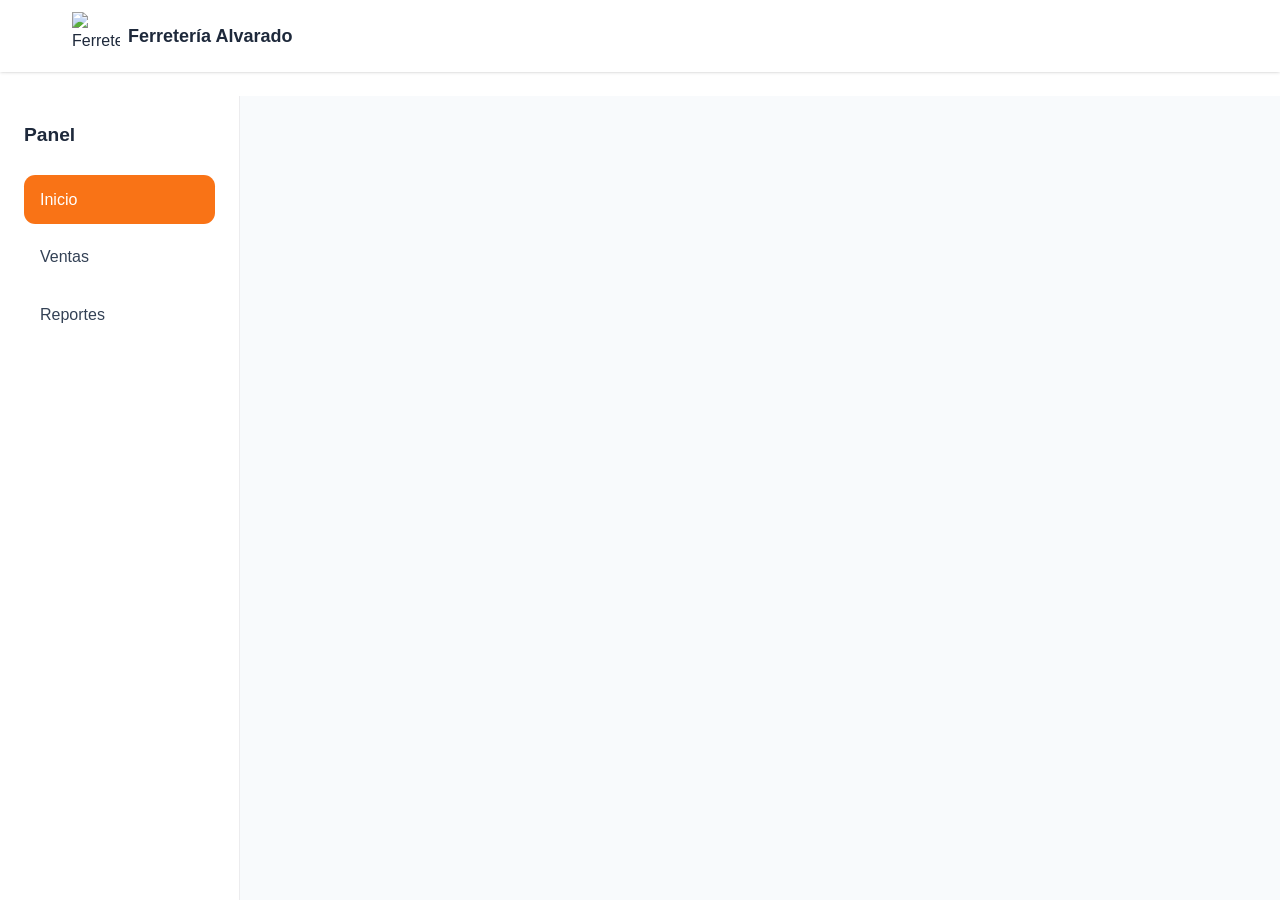
==== pages/dashboard.html @ 473c3b56 "integracion de dashboard" ====
<!doctype html>
<html lang="en">

<head>
    <meta charset="UTF-8" />
    <meta name="viewport" content="width=device-width, initial-scale=1.0" />
    <link rel="stylesheet" href="../Estilos/styles.css" />
    <link rel="stylesheet" href="../Estilos/readmore.css" />
    <title>Read more</title>
</head>

<body>
    <header class="header" id="header">
        <div class="container header-container">
            <a href="#" class="logo">
                <img src="../Assets/logo ferreteria -header.png" class="logo-icon" alt="Ferretería Alvarado logo" />
                <span class="logo-text">Ferretería Alvarado</span>
            </a>



            <button class="menu-toggle" id="menuToggle" aria-label="Abrir menú" aria-expanded="false">
                <span class="hamburger"></span>
            </button>
        </div>
    </header>

    <!-- Mobile Menu -->

    <main class="dashboard-layout">
        <!-- Sidebar -->
        <aside class="sidebar" id="sidebar">
            <h3 class="sidebar-title">Panel</h3>
            <ul class="sidebar-menu">
                <li><a href="./dashboard.html" class="active" onclick="loadPage('')">Inicio</a></li>
                <li><a href="#" onclick="loadPage('ventas.html')">Ventas</a></li>
                <li><a href="#" onclick="loadPage('reportes.html')">Reportes</a></li>
            </ul>
        </aside>

        <!-- Contenido -->
        <section class="dashboard-content">
            <iframe id="frame"
                src="https://datastudio.google.com/embed/reporting/789ed0cd-b2d2-45e2-969d-f712fde07af6/page/NxI1F"
                frameborder="0" allowfullscreen>
            </iframe>
        </section>
    </main>
    </main>
    <script src="../scripts/readmore.js"></script>
</body>

</html>
---- Estilos/styles.css ----
/* ========================================
   CSS Variables & Reset
======================================== */
:root {
  /* Brand */
  --orange: #f97316;
  --orange-hover: #ea580c;
  --orange-light: #fff7ed;

  /* Navy */
  --navy: #1e293b;
  --navy-dark: #0f172a;

  /* Gray scale */
  --gray-50: #f8fafc;
  --gray-100: #f1f5f9;
  --gray-200: #e2e8f0;
  --gray-300: #cbd5e1;
  --gray-400: #94a3b8;
  --gray-500: #64748b;
  --gray-600: #475569;
  --gray-700: #334155;
  --gray-800: #1e293b;
  --gray-900: #0f172a;
  --white: #ffffff;

  /* Shadows */
  --shadow-sm: 0 1px 2px 0 rgb(0 0 0 / 0.05);
  --shadow:    0 1px 3px 0 rgb(0 0 0 / 0.1), 0 1px 2px -1px rgb(0 0 0 / 0.1);
  --shadow-md: 0 4px 6px -1px rgb(0 0 0 / 0.1), 0 2px 4px -2px rgb(0 0 0 / 0.1);
  --shadow-lg: 0 10px 15px -3px rgb(0 0 0 / 0.1), 0 4px 6px -4px rgb(0 0 0 / 0.1);

  /* Layout */
  --radius-sm: 0.375rem;
  --radius:    0.5rem;
  --radius-lg: 1rem;

  /* Animation */
  --transition: all 0.25s ease;

  /* Spacing */
  --section-padding: 5rem 0;
  --header-height: 4.5rem;
}

*,
*::before,
*::after {
  box-sizing: border-box;
  margin: 0;
  padding: 0;
}

html {
  scroll-behavior: smooth;
  scroll-padding-top: var(--header-height);
}

body {
  font-family: 'Inter', -apple-system, BlinkMacSystemFont, 'Segoe UI', Roboto, sans-serif;
  font-size: 16px;
  line-height: 1.6;
  color: var(--gray-800);
  background-color: var(--white);
  -webkit-font-smoothing: antialiased;
}

img {
  max-width: 100%;
  height: auto;
  display: block;
}

a {
  text-decoration: none;
  color: inherit;
}

ul {
  list-style: none;
}

/* ========================================
   Utility Classes
======================================== */
.container {
  width: 100%;
  max-width: 1200px;
  margin: 0 auto;
  padding: 0 1.25rem;
}

.text-orange { color: var(--orange); }
.text-left   { text-align: left; }

/* ========================================
   Buttons
======================================== */
.btn {
  display: inline-flex;
  align-items: center;
  justify-content: center;
  gap: 0.5rem;
  padding: 0.75rem 1.5rem;
  font-size: 0.875rem;
  font-weight: 600;
  border-radius: var(--radius);
  border: 2px solid transparent;
  cursor: pointer;
  transition: var(--transition);
  line-height: 1;
  white-space: nowrap;
}

.btn-primary {
  background-color: var(--orange);
  color: var(--white);
  border-color: var(--orange);
}

.btn-primary:hover,
.btn-primary:focus-visible {
  background-color: var(--orange-hover);
  border-color: var(--orange-hover);
}

.btn-outline {
  background-color: transparent;
  color: var(--orange);
  border-color: var(--orange);
}

.btn-outline:hover,
.btn-outline:focus-visible {
  background-color: var(--orange);
  color: var(--white);
}

.btn-lg {
  padding: 1rem 2rem;
  font-size: 1rem;
}

.btn-block { width: 100%; }

.btn-icon {
  width: 1.25rem;
  height: 1.25rem;
  flex-shrink: 0;
}

/* Focus visible for keyboard users */
.btn:focus-visible {
  outline: 3px solid var(--orange);
  outline-offset: 2px;
}

/* ========================================
   Header
======================================== */
.header {
  position: fixed;
  top: 0;
  left: 0;
  right: 0;
  height: var(--header-height);
  background-color: var(--white);
  box-shadow: var(--shadow);
  z-index: 1000;
}

.header-container {
  display: flex;
  align-items: center;
  justify-content: space-between;
  height: 100%;
}

.logo {
  display: flex;
  align-items: center;
  gap: 0.5rem;
}

.logo-icon {
  width: 3rem;
  height: 3rem;
  color: var(--navy);
}

.logo-text {
  font-size: 1.125rem;
  font-weight: 700;
  color: var(--navy);
}

/* Desktop nav */
.nav { display: none; }

.nav-list {
  display: flex;
  align-items: center;
  gap: 2rem;
}

.nav-link {
  font-size: 0.875rem;
  font-weight: 500;
  color: var(--gray-600);
  transition: var(--transition);
  position: relative;
}

.nav-link::after {
  content: '';
  position: absolute;
  left: 0;
  bottom: -2px;
  width: 0;
  height: 2px;
  background-color: var(--orange);
  transition: width 0.25s ease;
}

.nav-link:hover,
.nav-link.active {
  color: var(--orange);
}

.nav-link:hover::after,
.nav-link.active::after {
  width: 100%;
}

.header-cta { display: none; }

/* Hamburger */
.menu-toggle {
  display: flex;
  align-items: center;
  justify-content: center;
  width: 2.5rem;
  height: 2.5rem;
  background: none;
  border: none;
  cursor: pointer;
  border-radius: var(--radius-sm);
}

.hamburger {
  position: relative;
  width: 1.5rem;
  height: 2px;
  background-color: var(--navy);
  transition: var(--transition);
}

.hamburger::before,
.hamburger::after {
  content: '';
  position: absolute;
  left: 0;
  width: 100%;
  height: 2px;
  background-color: var(--navy);
  transition: var(--transition);
}

.hamburger::before { top: -6px; }
.hamburger::after  { bottom: -6px; }

.menu-toggle.active .hamburger           { background-color: transparent; }
.menu-toggle.active .hamburger::before   { top: 0; transform: rotate(45deg); }
.menu-toggle.active .hamburger::after    { bottom: 0; transform: rotate(-45deg); }

/* Mobile Menu */
.mobile-menu {
  position: fixed;
  top: var(--header-height);
  left: 0;
  right: 0;
  background-color: var(--white);
  box-shadow: var(--shadow-lg);
  transform: translateY(-110%);
  opacity: 0;
  visibility: hidden;
  transition: transform 0.3s ease, opacity 0.3s ease, visibility 0.3s;
  z-index: 999;
}

.mobile-menu.active {
  transform: translateY(0);
  opacity: 1;
  visibility: visible;
}

.mobile-nav-list { padding: 1rem; }

.mobile-nav-link {
  display: block;
  padding: 0.75rem 1rem;
  font-size: 1rem;
  font-weight: 500;
  color: var(--gray-700);
  border-radius: var(--radius);
  transition: var(--transition);
}

.mobile-nav-link:hover {
  background-color: var(--gray-100);
  color: var(--orange);
}

.mobile-cta {
  margin-top: 0.5rem;
  width: 100%;
}

/* ========================================
   Hero Section
======================================== */
.hero {
  padding-top: calc(var(--header-height) + 2rem);
  padding-bottom: 3rem;
  background-color: var(--gray-50);
  overflow: hidden;
}

.hero-container {
  display: flex;
  flex-direction: column;
  gap: 2.5rem;
}

.hero-content { text-align: center; }

.hero-title {
  font-size: clamp(2rem, 5vw, 3.5rem);
  font-weight: 700;
  line-height: 1.15;
  color: var(--navy);
  margin-bottom: 1rem;
  text-wrap: balance;
}

.hero-description {
  font-size: 1.0625rem;
  color: var(--gray-600);
  margin-bottom: 1.75rem;
  max-width: 500px;
  margin-left: auto;
  margin-right: auto;
}

.hero-image-wrapper {
  position: relative;
  display: flex;
  justify-content: center;
}

.hero-image {
  width: 100%;
  max-width: 420px;
  height: auto;
  object-fit: contain;
}

.hero-image-accent {
  position: absolute;
  bottom: 0;
  left: 0;
  right: 0;
  height: 6px;
  background-color: var(--orange);
  border-radius: 3px;
}

/* ========================================
   Shared Section Styles
======================================== */
.section-title {
  font-size: clamp(1.5rem, 3vw, 2rem);
  font-weight: 700;
  color: var(--navy);
  text-align: center;
  margin-bottom: 0.75rem;
}

.section-subtitle {
  font-size: 1rem;
  color: var(--gray-500);
  text-align: center;
  max-width: 600px;
  margin: 0 auto 2.5rem;
}

/* ========================================
   Features Section
======================================== */
.features {
  padding: var(--section-padding);
  background-color: var(--white);
}

.features-grid {
  display: grid;
  grid-template-columns: 1fr;
  gap: 1.5rem;
}

.feature-card {
  text-align: center;
  padding: 1.75rem 1.5rem;
  border-radius: var(--radius-lg);
  background-color: var(--white);
  border: 1px solid var(--gray-200);
  transition: var(--transition);
}

.feature-card:hover {
  box-shadow: var(--shadow-md);
  border-color: var(--orange);
  transform: translateY(-2px);
}

.feature-icon {
  display: inline-flex;
  align-items: center;
  justify-content: center;
  width: 3.5rem;
  height: 3.5rem;
  background-color: var(--orange);
  border-radius: 50%;
  margin-bottom: 1rem;
}

.feature-icon svg {
  width: 1.5rem;
  height: 1.5rem;
  color: var(--white);
}

.feature-title {
  font-size: 1.0625rem;
  font-weight: 600;
  color: var(--navy);
  margin-bottom: 0.5rem;
}

.feature-description {
  font-size: 0.875rem;
  color: var(--gray-500);
  line-height: 1.65;
}

/* ========================================
   Catalog Section
======================================== */
.catalog {
  padding: var(--section-padding);
  background-color: var(--gray-50);
}

.catalog-header {
  display: flex;
  flex-direction: column;
  gap: 1.5rem;
  margin-bottom: 2.5rem;
}

.catalog-grid {
  display: grid;
  grid-template-columns: 1fr;
  gap: 1.5rem;
}

.catalog-card {
  background-color: var(--white);
  border-radius: var(--radius-lg);
  overflow: hidden;
  box-shadow: var(--shadow);
  transition: transform 0.25s ease, box-shadow 0.25s ease;
}

.catalog-card:hover {
  box-shadow: var(--shadow-lg);
  transform: translateY(-4px);
}

.catalog-image {
  width: 100%;
  height: 200px;
  object-fit: cover;
}

.catalog-content { padding: 1.5rem; }

.catalog-title {
  font-size: 1.0625rem;
  font-weight: 600;
  color: var(--navy);
  margin-bottom: 0.5rem;
}

.catalog-description {
  font-size: 0.875rem;
  color: var(--gray-500);
  margin-bottom: 1rem;
  line-height: 1.65;
}

.catalog-link,
.news-link {
  display: inline-flex;
  align-items: center;
  gap: 0.375rem;
  font-size: 0.875rem;
  font-weight: 600;
  color: var(--orange);
  transition: gap 0.2s ease, color 0.2s ease;
}

.catalog-link:hover,
.news-link:hover {
  gap: 0.625rem;
  color: var(--orange-hover);
}

.link-arrow {
  width: 1rem;
  height: 1rem;
  transition: transform 0.2s ease;
}

.catalog-link:hover .link-arrow,
.news-link:hover .link-arrow {
  transform: translateX(2px);
}

/* ========================================
   Gallery Section
======================================== */
.gallery-section {
  padding: var(--section-padding);
  background:
    radial-gradient(circle at top, rgba(249, 115, 22, 0.08), transparent 28%),
    linear-gradient(180deg, var(--white) 0%, var(--gray-50) 100%);
}

.gallery-viewport {
  position: relative;
  overflow: hidden;
  padding: 0.25rem 0 1rem;
  mask-image: linear-gradient(to right, transparent 0, #000 8%, #000 92%, transparent 100%);
  -webkit-mask-image: linear-gradient(to right, transparent 0, #000 8%, #000 92%, transparent 100%);
}

.gallery-viewport::before,
.gallery-viewport::after {
  content: '';
  position: absolute;
  top: 0;
  bottom: 0;
  width: 56px;
  z-index: 1;
  pointer-events: none;
}

.gallery-viewport::before {
  left: 0;
  background: linear-gradient(to right, rgba(248, 250, 252, 0.95), rgba(248, 250, 252, 0.15));
}

.gallery-viewport::after {
  right: 0;
  background: linear-gradient(to left, rgba(248, 250, 252, 0.95), rgba(248, 250, 252, 0.15));
}

.gallery-track {
  display: flex;
  gap: 1rem;
  width: max-content;
  padding: 0.25rem 0;
  animation: gallerySlide 18s linear infinite;
  animation-play-state: running;
  will-change: transform;
}

.gallery-viewport:hover .gallery-track,
.gallery-viewport:focus-within .gallery-track {
  animation-play-state: paused;
}

.gallery-card {
  flex: 0 0 82vw;
  max-width: 310px;
  background: var(--white);
  border-radius: var(--radius-lg);
  overflow: hidden;
  box-shadow: var(--shadow-md);
  border: 1px solid transparent;
  transition: transform 0.25s ease, box-shadow 0.25s ease, border-color 0.25s ease;
}
.gallery-card-link {
  display: block;
  text-decoration: none;
  color: inherit;
}

.gallery-card-link:visited,
.gallery-card-link:hover,
.gallery-card-link:active {
  color: inherit;
}

.gallery-card img {
  width: 100%;
  height: 180px;
  object-fit: cover;
}

.gallery-caption {
  padding: 0.75rem 0.85rem 0.9rem;
  font-size: 0.875rem;
  color: var(--gray-700);
}

.gallery-card.is-active {
  transform: scale(1.04);
  border-color: rgba(249, 115, 22, 0.35);
  box-shadow: 0 18px 35px rgba(249, 115, 22, 0.18);
}

.gallery-card:hover {
  transform: translateY(-3px) scale(1.02);
}

@keyframes gallerySlide {
  from { transform: translateX(0); }
  to { transform: translateX(-50%); }
}

/* ========================================
   News Section
======================================== */
.news {
  padding: var(--section-padding);
  background-color: var(--white);
}

.news-grid {
  display: grid;
  grid-template-columns: 1fr;
  gap: 1.5rem;
}

.news-card {
  background-color: var(--white);
  border-radius: var(--radius-lg);
  overflow: hidden;
  box-shadow: var(--shadow);
  transition: box-shadow 0.25s ease, transform 0.25s ease;
}

.news-card:hover {
  box-shadow: var(--shadow-lg);
  transform: translateY(-2px);
}

.news-image {
  width: 100%;
  height: 180px;
  object-fit: cover;
}

.news-content { padding: 1.25rem; }

.news-date {
  font-size: 0.75rem;
  color: var(--gray-400);
  text-transform: uppercase;
  letter-spacing: 0.06em;
  font-weight: 500;
}

.news-title {
  font-size: 1rem;
  font-weight: 600;
  color: var(--navy);
  margin: 0.5rem 0;
  line-height: 1.4;
}

.news-excerpt {
  font-size: 0.875rem;
  color: var(--gray-500);
  margin-bottom: 1rem;
  line-height: 1.65;
}

/* ========================================
   Footer
======================================== */
.footer {
  background-color: var(--navy-dark);
  color: var(--white);
  padding-top: 3.5rem;
}

.footer-container {
  display: grid;
  grid-template-columns: 1fr;
  gap: 2.5rem;
}

.logo-footer .logo-icon { color: var(--white); }
.logo-footer .logo-text { color: var(--white); }

.footer-description {
  font-size: 0.875rem;
  color: var(--gray-400);
  margin-top: 1rem;
  line-height: 1.7;
}

.footer-contact {
  margin-top: 1.5rem;
  display: flex;
  flex-direction: column;
  gap: 0.875rem;
}

.contact-item {
  display: flex;
  align-items: flex-start;
  gap: 0.75rem;
  font-size: 0.875rem;
  color: var(--gray-300);
}

.contact-icon {
  width: 1.25rem;
  height: 1.25rem;
  flex-shrink: 0;
  color: var(--orange);
  margin-top: 0.1rem;
}

.footer-form-wrapper {
  background-color: var(--navy);
  padding: 1.75rem;
  border-radius: var(--radius-lg);
}

.footer-form-title {
  font-size: 1.25rem;
  font-weight: 600;
  margin-bottom: 1.25rem;
}

.form-group { margin-bottom: 1rem; }

.form-label {
  display: block;
  font-size: 0.875rem;
  font-weight: 500;
  margin-bottom: 0.375rem;
  color: var(--gray-300);
}

.form-input {
  width: 100%;
  padding: 0.75rem 1rem;
  font-size: 0.875rem;
  background-color: var(--navy-dark);
  border: 1px solid var(--gray-700);
  border-radius: var(--radius);
  color: var(--white);
  transition: border-color 0.2s ease, box-shadow 0.2s ease;
}

.form-input::placeholder { color: var(--gray-500); }

.form-input:focus {
  outline: none;
  border-color: var(--orange);
  box-shadow: 0 0 0 3px rgb(249 115 22 / 0.2);
}

.form-textarea {
  resize: vertical;
  min-height: 110px;
}

.footer-bottom {
  margin-top: 3rem;
  padding: 1.25rem 0;
  border-top: 1px solid var(--gray-700);
  text-align: center;
}

.footer-bottom p {
  font-size: 0.875rem;
  color: var(--gray-400);
}

.footer-socials { display: none; }

/* ========================================
   Floating Social Buttons
======================================== */
.social-float {
  position: fixed;
  right: 1rem;
  bottom: 1.5rem;
  display: flex;
  flex-direction: column;
  gap: 0.6rem;
  z-index: 1050;
  align-items: center;
}

.social-link {
  width: 44px;
  height: 44px;
  display: inline-flex;
  align-items: center;
  justify-content: center;
  border-radius: 50%;
  box-shadow: 0 4px 12px rgb(0 0 0 / 0.15);
  transition: transform 0.2s ease, box-shadow 0.2s ease;
  text-decoration: none;
  color: var(--white);
  border: none;
}

.social-link.whatsapp  { background: #25d366; }
.social-link.facebook  { background: #1877f2; }
.social-link.instagram { background: radial-gradient(circle at 30% 30%, #feda75, #d62976 40%, #962fbf 60%, #4f5bd5 90%); }
.social-link.tiktok    { background: #010101; }

.social-link .social-icon {
  width: 20px;
  height: 20px;
  display: block;
  filter: brightness(0) invert(1);
}

.social-link:hover,
.social-link:focus-visible {
  transform: translateY(-4px) scale(1.05);
  box-shadow: 0 8px 20px rgb(0 0 0 / 0.2);
}

.social-link:focus-visible {
  outline: 3px solid var(--orange);
  outline-offset: 2px;
}

/* ========================================
   Scroll to Top Button
======================================== */
.scroll-to-top {
  position: fixed;
  bottom: 1.5rem;
  right: 1rem;
  width: 3rem;
  height: 3rem;
  background-color: var(--orange);
  color: var(--white);
  border: none;
  border-radius: 50%;
  cursor: pointer;
  display: flex;
  align-items: center;
  justify-content: center;
  box-shadow: var(--shadow-lg);
  opacity: 0;
  visibility: hidden;
  transform: translateY(1rem);
  transition: var(--transition);
  z-index: 1040;
}

.scroll-to-top:hover {
  background-color: var(--orange-hover);
  transform: translateY(-2px);
}

.scroll-to-top.visible {
  opacity: 1;
  visibility: visible;
  transform: translateY(0);
}

.scroll-to-top svg {
  width: 1.25rem;
  height: 1.25rem;
}

/* ========================================
   Map Section
======================================== */
.map-section {
  padding: var(--section-padding);
  background-color: var(--gray-50);
}

.map-wrapper {
  display: grid;
  grid-template-columns: 1fr;
  gap: 2rem;
  margin-top: 2.5rem;
  align-items: start;
}

#map {
  height: 420px;
  border-radius: var(--radius-lg);
  box-shadow: var(--shadow-lg);
  z-index: 0;
  border: 1px solid var(--gray-200);
}

.map-info-card {
  background: var(--white);
  border-radius: var(--radius-lg);
  padding: 1.5rem;
  box-shadow: var(--shadow-md);
  display: flex;
  flex-direction: column;
  gap: 1.25rem;
  border: 1px solid var(--gray-200);
}

.map-info-item {
  display: flex;
  gap: 1rem;
  align-items: flex-start;
}

.map-info-icon {
  flex-shrink: 0;
  width: 40px;
  height: 40px;
  background-color: var(--orange-light);
  border-radius: var(--radius);
  display: flex;
  align-items: center;
  justify-content: center;
}

.map-info-icon svg {
  width: 20px;
  height: 20px;
  stroke: var(--orange);
}

.map-info-item strong {
  display: block;
  font-size: 0.875rem;
  font-weight: 600;
  color: var(--navy);
  margin-bottom: 0.25rem;
}

.map-info-item p {
  font-size: 0.875rem;
  color: var(--gray-600);
  line-height: 1.5;
}

.map-directions-btn { margin-top: 0.5rem; }

/* ========================================
   Media Queries
======================================== */

/* Small tablets */
@media (min-width: 640px) {
  .container { padding: 0 1.5rem; }

  .features-grid  { grid-template-columns: repeat(2, 1fr); }
  .catalog-grid   { grid-template-columns: repeat(2, 1fr); }
  .news-grid      { grid-template-columns: repeat(2, 1fr); }

  .catalog-card-featured { grid-column: span 2; }
  .catalog-card-featured .catalog-image { height: 280px; }

  .news-grid .news-card:first-child { grid-column: span 2; }
  .news-grid .news-card:first-child .news-image { height: 240px; }
}

/* Tablet / Desktop */
@media (min-width: 768px) {
  .nav          { display: block; }
  .header-cta   { display: inline-flex; }
  .menu-toggle  { display: none; }
  .mobile-menu  { display: none; }

  .hero {
    padding-top: calc(var(--header-height) + 3rem);
    padding-bottom: 5rem;
  }

  .hero-container {
    flex-direction: row;
    align-items: center;
  }

  .hero-content {
    flex: 1;
    text-align: left;
    padding-right: 2rem;
  }

  .hero-description {
    margin-left: 0;
    margin-right: 0;
  }

  .hero-image-wrapper { flex: 1; }
  .hero-image { max-width: 100%; }

  .catalog-header {
    flex-direction: row;
    align-items: flex-start;
    justify-content: space-between;
  }

  .footer-container { grid-template-columns: 1fr 1fr; }

  .map-wrapper { grid-template-columns: 1fr 360px; }
  #map { height: 420px; }

  /* Scroll button clear of social float on tablet+ */
  .scroll-to-top { right: calc(1rem + 56px); }
}

/* Desktop */
@media (min-width: 1024px) {
  .features-grid { grid-template-columns: repeat(4, 1fr); }

  .catalog-grid {
    grid-template-columns: 1fr 1fr 1fr;
  }

  .catalog-card-featured {
    grid-column: 1;
    grid-row: span 2;
  }

  .catalog-card-featured .catalog-image { height: 300px; }

  .news-grid { grid-template-columns: repeat(3, 1fr); }

  .news-grid .news-card:first-child { grid-column: 1; }
  .news-grid .news-card:first-child .news-image { height: 180px; }

  .footer-container { grid-template-columns: 1.2fr 0.8fr; gap: 4rem; }
}

/* XL Desktop */
@media (min-width: 1280px) {
  .container { padding: 0 2rem; }
}

/* Mobile: social buttons in footer */
@media (max-width: 600px) {
  .gallery-viewport::before,
  .gallery-viewport::after {
    width: 28px;
  }

  .gallery-viewport {
    mask-image: linear-gradient(to right, transparent 0, #000 6%, #000 94%, transparent 100%);
    -webkit-mask-image: linear-gradient(to right, transparent 0, #000 6%, #000 94%, transparent 100%);
  }

  .social-float { display: none; }

  .footer-socials {
    display: flex;
    gap: 0.5rem;
    justify-content: center;
    align-items: center;
    margin-top: 0.75rem;
  }

  .footer-social-link {
    width: 40px;
    height: 40px;
    display: inline-flex;
    align-items: center;
    justify-content: center;
    border-radius: var(--radius);
    box-shadow: 0 4px 10px rgb(0 0 0 / 0.1);
    text-decoration: none;
    color: var(--white);
    transition: transform 0.2s ease;
  }

  .footer-social-link:hover { transform: translateY(-2px); }

  .footer-social-link.whatsapp  { background: #25d366; }
  .footer-social-link.facebook  { background: #1877f2; }
  .footer-social-link.instagram { background: radial-gradient(circle at 30% 30%, #feda75, #d62976 40%, #962fbf 60%, #4f5bd5 90%); }
  .footer-social-link.tiktok    { background: #000000; }

  .footer-social-link .social-icon {
    width: 18px;
    height: 18px;
    filter: brightness(0) invert(1);
  }

  .scroll-to-top { right: 1rem; }

  #map { height: 300px; }
}
---- Estilos/readmore.css ----
﻿.main-content {
  padding-top: 6rem;
  background-color: var(--gray-50);
}

.product-section {
  padding: 2.5rem 0 3rem;
}

.product-container {
  display: flex;
  gap: 2.5rem;
  max-width: 1100px;
  margin: 0 auto;
  align-items: flex-start;
}

.image-section {
  flex: 1 1 45%;
}

.image-section img {
  width: 100%;
  height: auto;
  border-radius: 1rem;
  box-shadow: var(--shadow-lg);
  object-fit: cover;
}

.product-card {
  flex: 1 1 50%;
  padding: 2rem;
  border-radius: 1.25rem;
  background: var(--white);
  box-shadow: var(--shadow);
  border: 1px solid rgba(15, 23, 42, 0.06);
}

.title {
  font-size: 2rem;
  margin-bottom: 0.75rem;
  line-height: 1.2;
  color: var(--gray-900);
}

.meta {
  color: var(--gray-600);
  margin-bottom: 1.5rem;
}

.description p {
  color: var(--gray-700);
  line-height: 1.8;
  margin-bottom: 1.5rem;
}

#more {
  display: none;
}

.readmore-btn {
  display: inline-flex;
  align-items: center;
  justify-content: center;
  padding: 0.9rem 1.5rem;
  font-size: 0.95rem;
  border-radius: 999px;
  border: 2px solid var(--orange);
  background: transparent;
  color: var(--orange);
  transition: var(--transition);
}

.readmore-btn:hover,
.readmore-btn:focus-visible {
  background: var(--orange);
  color: var(--white);
}

.mobile-menu {
  position: fixed;
  top: 4.5rem;
  left: 0;
  right: 0;
  background: var(--white);
  border-bottom: 1px solid rgba(203, 213, 225, 0.6);
  box-shadow: var(--shadow);
  transform: translateY(-100%);
  opacity: 0;
  visibility: hidden;
  transition: transform 0.25s ease, opacity 0.25s ease, visibility 0.25s ease;
  z-index: 999;
}

.mobile-menu.open {
  transform: translateY(0);
  opacity: 1;
  visibility: visible;
}

.mobile-nav-list {
  display: grid;
  gap: 0.75rem;
  padding: 1rem 1.25rem 1.5rem;
}

.mobile-nav-link,
.mobile-cta {
  display: block;
  width: 100%;
  padding: 0.95rem 1rem;
  border-radius: 0.9rem;
  color: var(--gray-700);
}

.mobile-nav-link:hover,
.mobile-nav-link:focus-visible {
  background: var(--gray-100);
}

.mobile-cta {
  text-align: center;
}

@media (max-width: 900px) {
  .product-container {
    flex-direction: column;
    gap: 1.75rem;
  }

  .product-card {
    padding: 1.75rem;
  }
}

@media (max-width: 680px) {
  .container {
    padding: 0 1rem;
  }

  .header-container {
    height: 4rem;
  }

  .logo-text {
    font-size: 1rem;
  }

  .product-section {
    padding-top: 5rem;
  }
}

/* ========================================
   Items Grid (product listings)
======================================== */
.items-section {
  padding: 3rem 0 5rem;
}

.items-section-title {
  font-size: 1.5rem;
  font-weight: 700;
  color: var(--navy);
  margin-bottom: 2rem;
  padding-bottom: 0.75rem;
  border-bottom: 3px solid var(--orange);
  display: inline-block;
}

.items-grid {
  display: grid;
  grid-template-columns: repeat(auto-fill, minmax(230px, 1fr));
  gap: 1.5rem;
}

.item-card {
  background-color: var(--white);
  border-radius: 1rem;
  overflow: hidden;
  box-shadow: var(--shadow);
  border: 1px solid rgba(15, 23, 42, 0.06);
  transition: var(--transition);
  display: flex;
  flex-direction: column;
}

.item-card:hover {
  transform: translateY(-4px);
  box-shadow: var(--shadow-lg);
}

.item-img-wrapper {
  height: 220px;
  overflow: hidden;
}

.item-img-wrapper img {
  width: 100%;
  height: 100%;
  object-fit: cover;
  transition: transform 0.4s ease;
}

.item-card:hover .item-img-wrapper img {
  transform: scale(1.05);
}

.item-body {
  padding: 1.5rem;
  display: flex;
  flex-direction: column;
  flex: 1;
  gap: 0.75rem;
}

.item-body h3 {
  font-size: 1.125rem;
  font-weight: 700;
  color: var(--navy);
}

.item-body p {
  font-size: 0.95rem;
  color: var(--gray-500);
  line-height: 1.7;
  flex: 1;
}

.item-btn {
  margin-top: auto;
  width: 100%;
  font-size: 0.95rem;
  padding: 0.85rem 1rem;
  border-radius: 0.85rem;
}

/* =========================
   DASHBOARD LAYOUT
========================= */
.dashboard-layout {
  display: flex;
  height: calc(100vh - 6rem);
  margin-top: 6rem;
}

/* =========================
   SIDEBAR
========================= */
.sidebar {
  width: 240px;
  background: var(--white);
  border-right: 1px solid rgba(15, 23, 42, 0.08);
  padding: 1.5rem;
}

.sidebar-title {
  font-size: 1.2rem;
  font-weight: 700;
  color: var(--navy);
  margin-bottom: 1.5rem;
}

.sidebar-menu {
  display: flex;
  flex-direction: column;
  gap: 0.5rem;
}

.sidebar-menu a {
  display: block;
  padding: 0.75rem 1rem;
  border-radius: 0.7rem;
  color: var(--gray-700);
  transition: var(--transition);
}

.sidebar-menu a:hover {
  background: var(--gray-100);
}

/* ACTIVO */
.sidebar-menu a.active {
  background: var(--orange);
  color: var(--white);
}

/* =========================
   CONTENIDO
========================= */
.dashboard-content {
  flex: 1;
  background: var(--gray-50);
}

.dashboard-content iframe {
  width: 100%;
  height: 100%;
  border: none;
}

/* =========================
   RESPONSIVE
========================= */
@media (max-width: 768px) {
  .dashboard-layout {
    flex-direction: column;
  }

  .sidebar {
    position: fixed;
    left: -100%;
    top: 6rem;
    height: 100%;
    width: 220px;
    z-index: 1000;
    transition: 0.3s;
  }

  .sidebar.open {
    left: 0;
  }
}
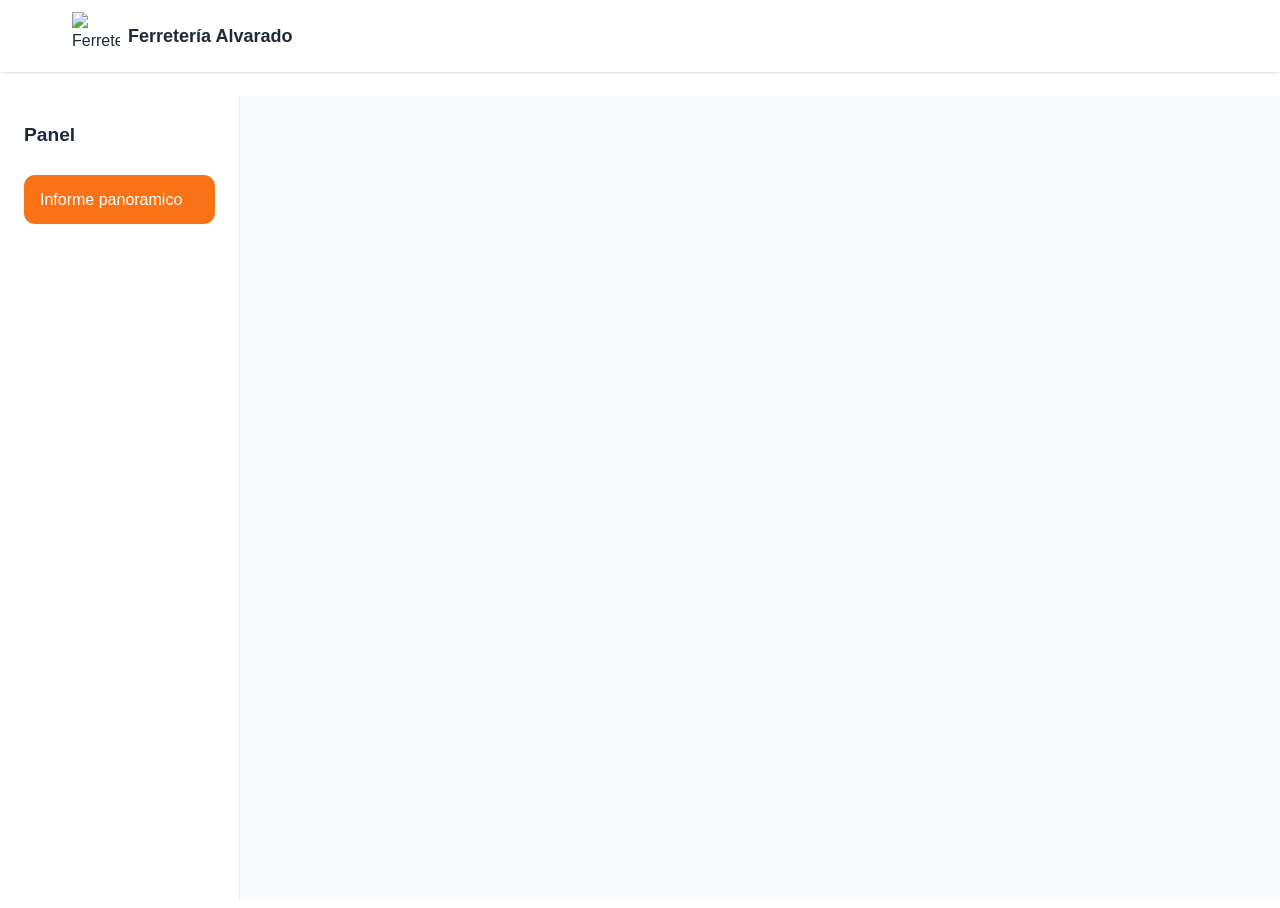
==== commit 282c5e86: "Integracion de dashboard" ====
--- a/pages/dashboard.html
+++ b/pages/dashboard.html
@@ -6,7 +6,7 @@
     <meta name="viewport" content="width=device-width, initial-scale=1.0" />
     <link rel="stylesheet" href="../Estilos/styles.css" />
     <link rel="stylesheet" href="../Estilos/readmore.css" />
-    <title>Read more</title>
+    <title>Analiticas</title>
 </head>
 
 <body>
@@ -32,9 +32,9 @@
         <aside class="sidebar" id="sidebar">
             <h3 class="sidebar-title">Panel</h3>
             <ul class="sidebar-menu">
-                <li><a href="./dashboard.html" class="active" onclick="loadPage('')">Inicio</a></li>
-                <li><a href="#" onclick="loadPage('ventas.html')">Ventas</a></li>
-                <li><a href="#" onclick="loadPage('reportes.html')">Reportes</a></li>
+                <li><a href="./dashboard.html" class="active" onclick="loadPage('')">Informe panoramico</a></li>
+                <!-- <li><a href="#" onclick="loadPage('ventas.html')">Ventas</a></li>
+                <li><a href="#" onclick="loadPage('reportes.html')">Reportes</a></li> -->
             </ul>
         </aside>
 
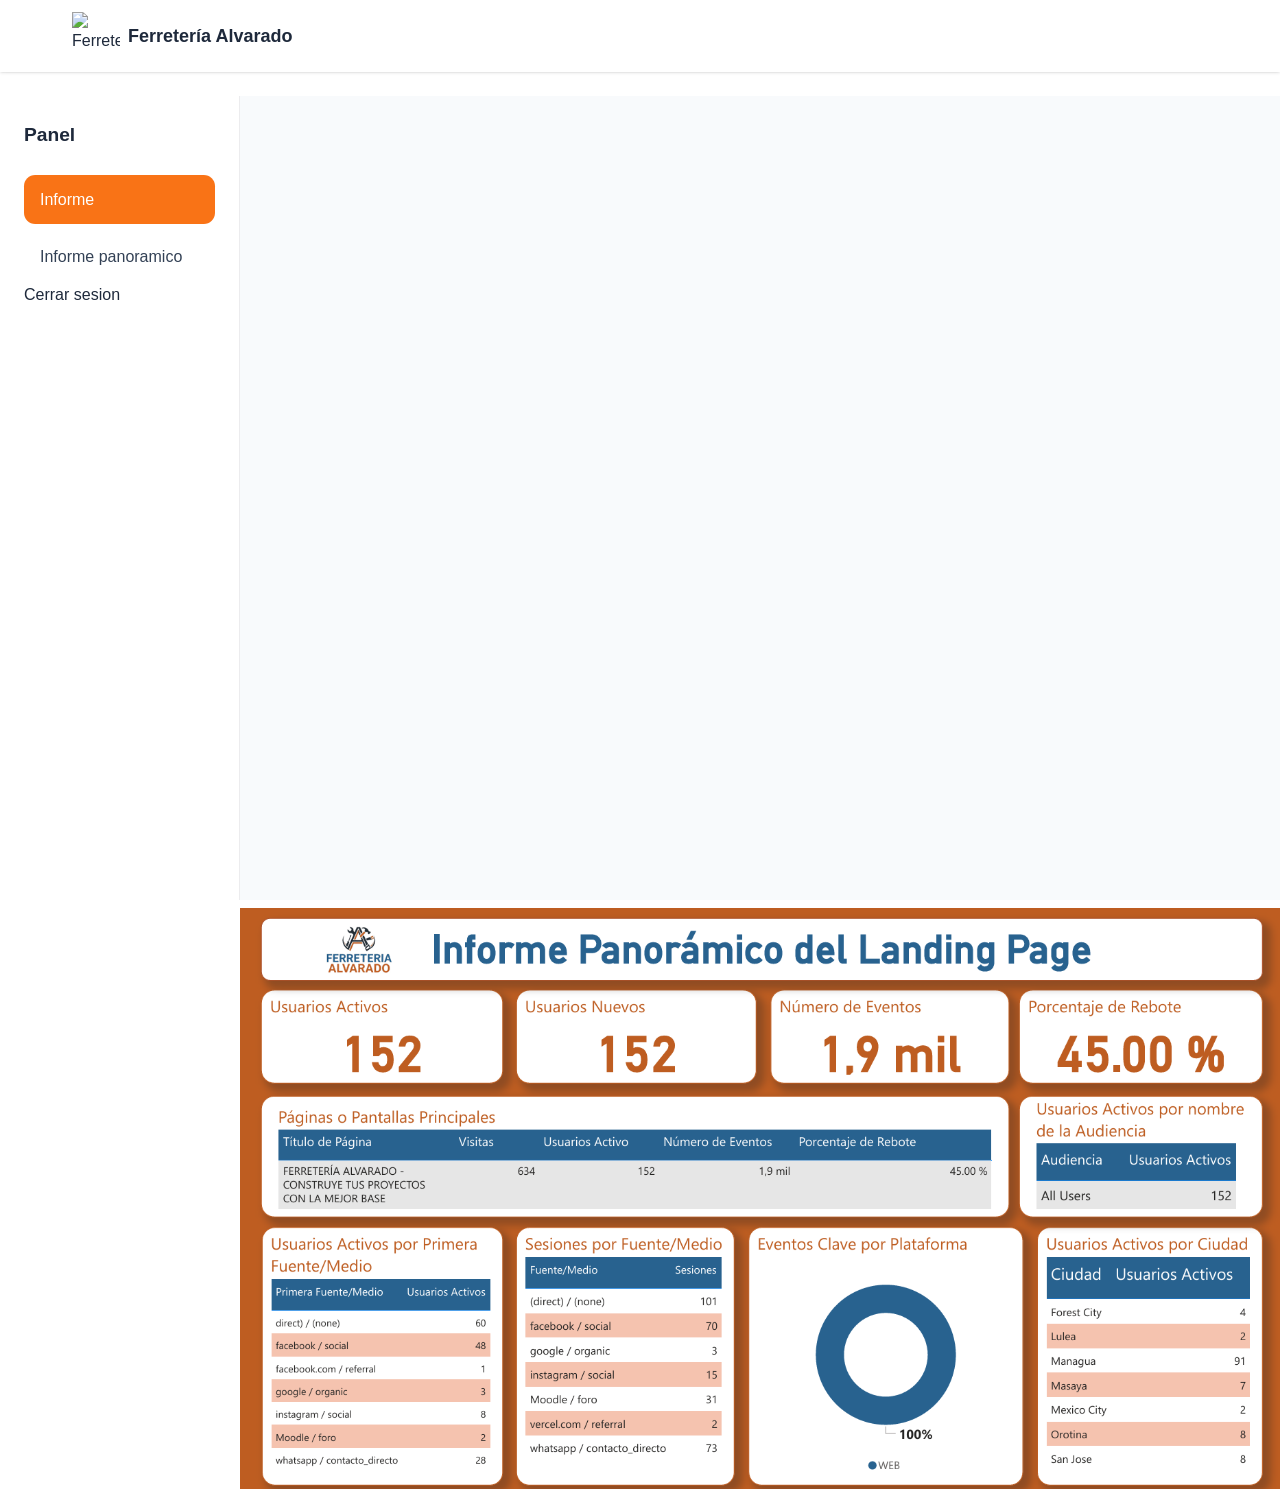
==== commit 6f7070a9: "Dashboard" ====
--- a/pages/dashboard.html
+++ b/pages/dashboard.html
@@ -32,10 +32,11 @@
         <aside class="sidebar" id="sidebar">
             <h3 class="sidebar-title">Panel</h3>
             <ul class="sidebar-menu">
-                <li><a href="./dashboard.html" class="active" onclick="loadPage('')">Informe panoramico</a></li>
-                <!-- <li><a href="#" onclick="loadPage('ventas.html')">Ventas</a></li>
-                <li><a href="#" onclick="loadPage('reportes.html')">Reportes</a></li> -->
+                <li><a href="#" class="active" data-view="informe" onclick="loadPage('informe'); return false;">Informe</a></li>
+                <li><a href="#" data-view="panoramico" onclick="loadPage('panoramico'); return false;">Informe panoramico</a></li>
+
             </ul>
+             <a href="../index.html" class="">Cerrar sesion</a>
         </aside>
 
         <!-- Contenido -->
@@ -44,10 +45,12 @@
                 src="https://datastudio.google.com/embed/reporting/789ed0cd-b2d2-45e2-969d-f712fde07af6/page/NxI1F"
                 frameborder="0" allowfullscreen>
             </iframe>
+
+            <img id="panoramicoImg" src="../Assets/informe panoramico.png" alt="Informe panorámico" hidden>
         </section>
     </main>
-    </main>
     <script src="../scripts/readmore.js"></script>
+
 </body>
 
 </html>
--- a/Estilos/readmore.css
+++ b/Estilos/readmore.css
@@ -299,6 +299,7 @@
   border: none;
 }
 
+
 /* =========================
    RESPONSIVE
 ========================= */
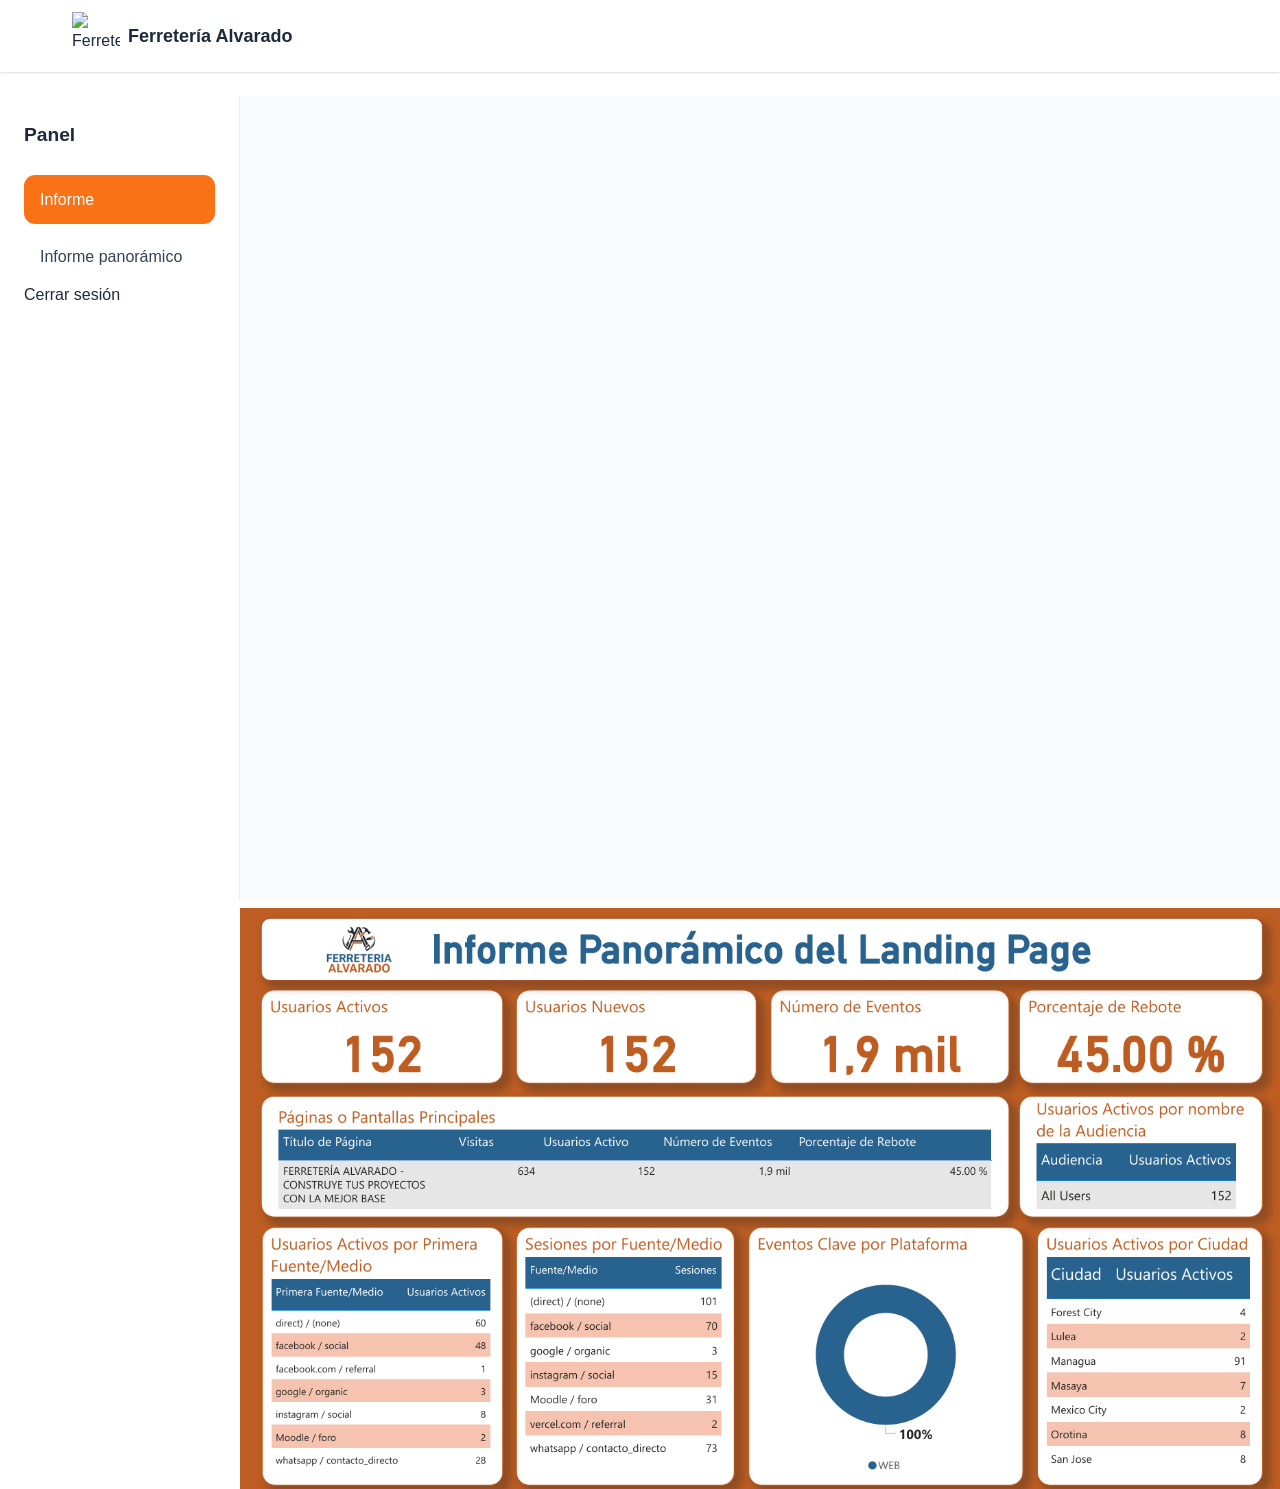
==== commit 38066009: "Mejora de ortogrfia" ====
--- a/pages/dashboard.html
+++ b/pages/dashboard.html
@@ -1,12 +1,12 @@
 <!doctype html>
-<html lang="en">
+<html lang="es">
 
 <head>
     <meta charset="UTF-8" />
     <meta name="viewport" content="width=device-width, initial-scale=1.0" />
     <link rel="stylesheet" href="../Estilos/styles.css" />
     <link rel="stylesheet" href="../Estilos/readmore.css" />
-    <title>Analiticas</title>
+    <title>Analíticas</title>
 </head>
 
 <body>
@@ -33,10 +33,10 @@
             <h3 class="sidebar-title">Panel</h3>
             <ul class="sidebar-menu">
                 <li><a href="#" class="active" data-view="informe" onclick="loadPage('informe'); return false;">Informe</a></li>
-                <li><a href="#" data-view="panoramico" onclick="loadPage('panoramico'); return false;">Informe panoramico</a></li>
+                <li><a href="#" data-view="panoramico" onclick="loadPage('panoramico'); return false;">Informe panorámico</a></li>
 
             </ul>
-             <a href="../index.html" class="">Cerrar sesion</a>
+             <a href="../index.html" class="">Cerrar sesión</a>
         </aside>
 
         <!-- Contenido -->
